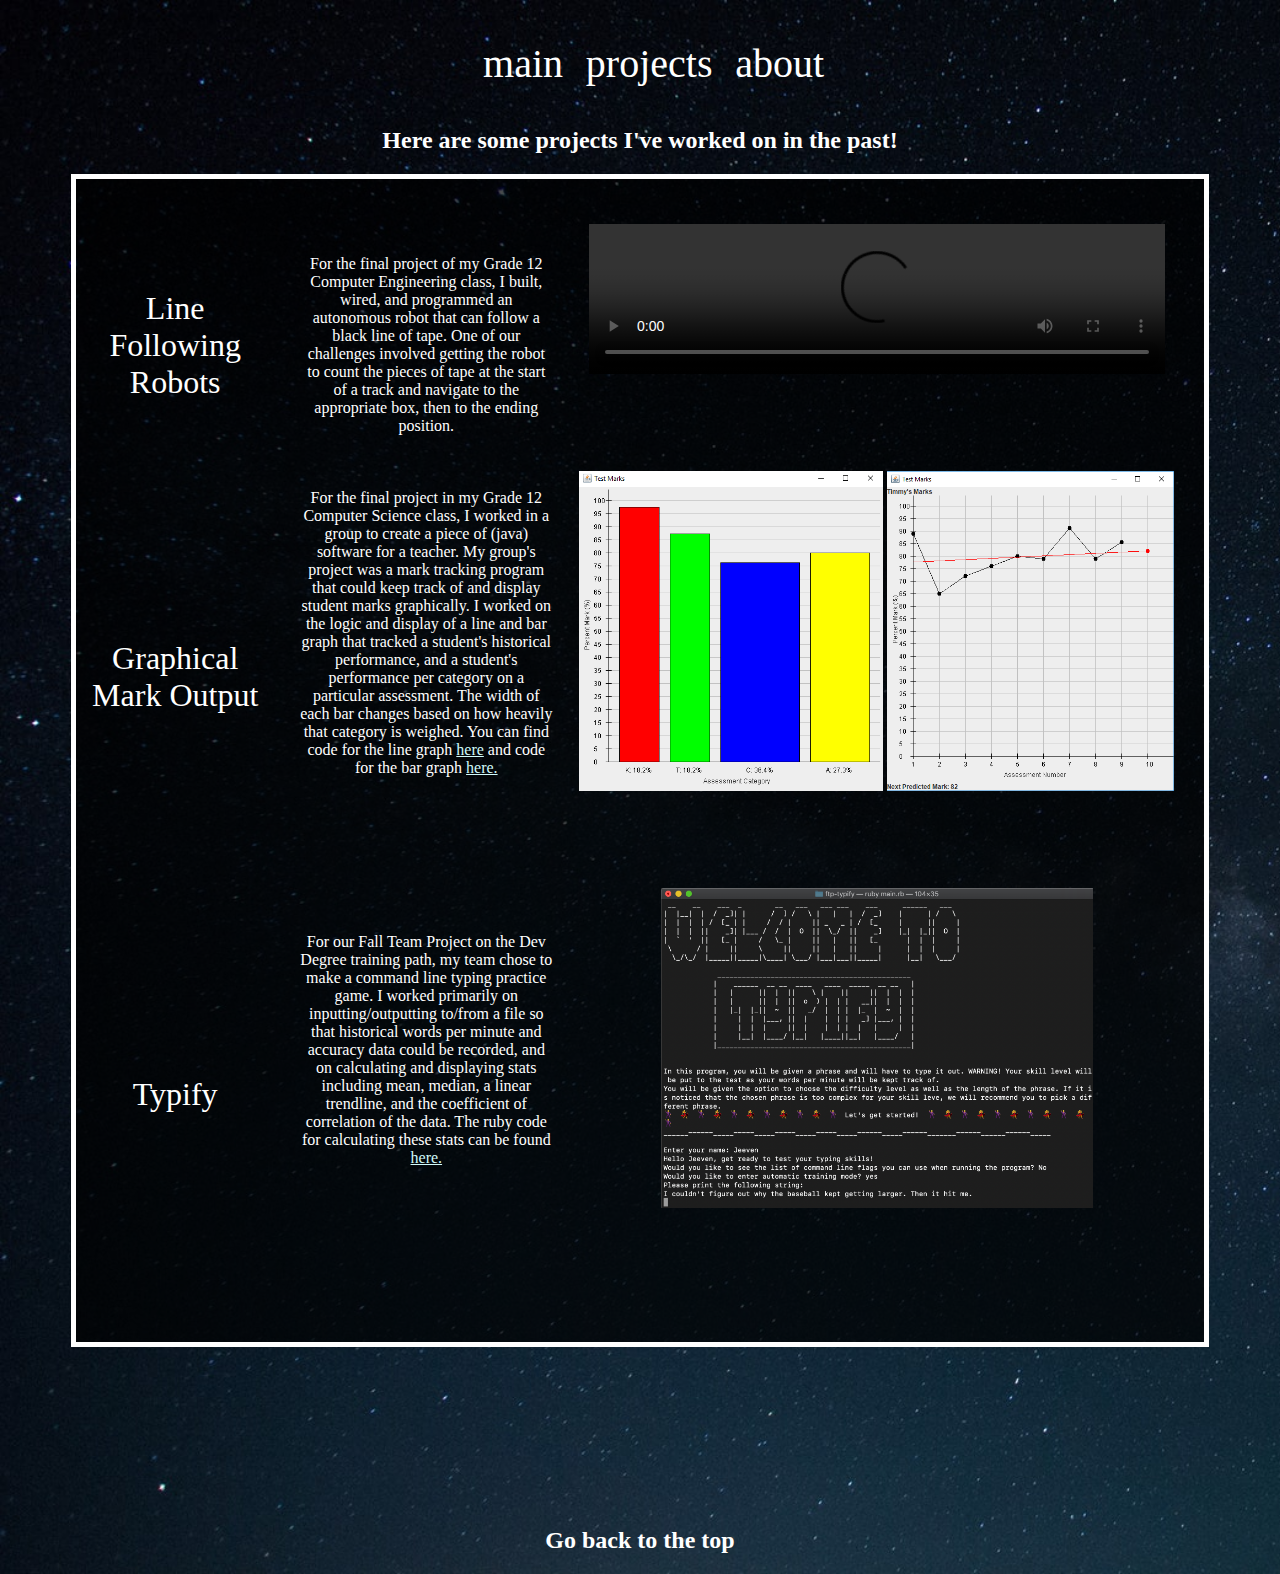
==== code/html/projects.html @ d8f29200 "lol" ====
<!DOCTYPE html>
<html lang="en">

<head>
  <title>Jeeven's Portfolio</title>
  <meta charset="UTF-8">
  <link href="../css/projects.css" rel="stylesheet" type="text/css">
</head>

<body>
  <header>
    <ul>
      <li><a href="main.html">main</a></li>
      <li><a href="projects.html">projects</a></li>
      <li><a href="about.html">about</a></li>
    </ul>
  </header>
  <div class="project-list"> 
    <h2>Here are some projects I've worked on in the past!</h3>
  </div>

  <div class="content">
    <table>
      <thead>
        <th></th>
      </thead>
      <tbody>
        <tr>
          <td class="title">Line Following Robots</td>
          <td class="discription">
            For the final project of my Grade 12 Computer Engineering class, I built, wired, and programmed an
            autonomous robot that can follow a black line of tape. One of our challenges involved getting the robot 
            to count the pieces of tape at the start of a track and navigate to the appropriate box, then to the ending position.
          </td>
          <td class="media">
            <video controls src="../../not-code/Tape Challenge 4.mov"></video>
          </td>
          <td></td>
        </tr>
        <tr>
          <td class="title">Graphical Mark Output</td>
          <td class="description">
            For the final project in my Grade 12 Computer Science class, I worked in a group to create a 
            piece of (java) software for a teacher. My group's project was a mark tracking program that could keep track of and display 
            student marks graphically. I worked on the logic and display of a line and bar graph that tracked a student's historical performance,
            and a student's performance per category on a particular assessment. The width of each bar changes based on how heavily that category
            is weighed. You can find code for the line graph 
            <a href="../other/GraphLine.java" download>here</a>
            and code for the bar graph 
            <a href="../other/GraphBar.java" download>here.</a>
          </td>

          <td class="media">
            <img src="../../not-code/gmo-bar.png">
            <img src="../../not-code/gmo-line.png">
          </td>
        </tr>
        <tr>
          <td class="title">Typify</td>
          <td class="description">
            For our Fall Team Project on the Dev Degree training path, my team chose to make a command line
            typing practice game. I worked primarily on inputting/outputting to/from a file so that historical 
            words per minute and accuracy data could be recorded, and on calculating and displaying stats including mean, median, a linear trendline, 
            and the coefficient of correlation of the data. The ruby code for calculating these stats can be found
            <a href="../other/data.rb">here.</a>
          </td>
          <td class="media">
              <img src="../../not-code/typify.png">
          </td>
        </tr>
      </tbody>
    </table>
  </div>
  <footer>
      <h2>
        <a href="projects.html">Go back to the top </a>
      </h2>
    </footer>
</body>

</html>
---- code/css/projects.css ----
body {
  background-image: url("../../not-code/night4.jpg"); 
  color: white;
  text-align: center;
  background-size: cover;
  overflow: visible;
  font-family: Avenir;
}

table {
  border: 5px solid white;
  margin-left: 5%; 
  margin-right: 5%;
  padding-top: 3%;
  padding-bottom: 3%;
  background-color: rgba(0, 0, 0, 0.7);
  margin-bottom: 20vh;
}

header {
  font-size: 2.5em;
  font-family: auto;
}

a {
  text-decoration: none;
  color: inherit;
}

td a {
  text-decoration: underline;
  color: #d1fafa;
}
.main {
  margin-bottom: 3vh;
}

li {
  display: inline-block;
  list-style-type: none;
  margin-right: 1vw;
}

ul {
  margin-left: 0;
}

video {
  width: 45vw;
}

img {
  display: inline-block;
  height: 25vw;
}

.media {
  width: 50vw;
  padding-bottom: 10vh;
}

.title {
  width: 15vw;
  font-size: 2em;
  padding-right: 2vw;
}

.description {
  padding-bottom: 10vh
}
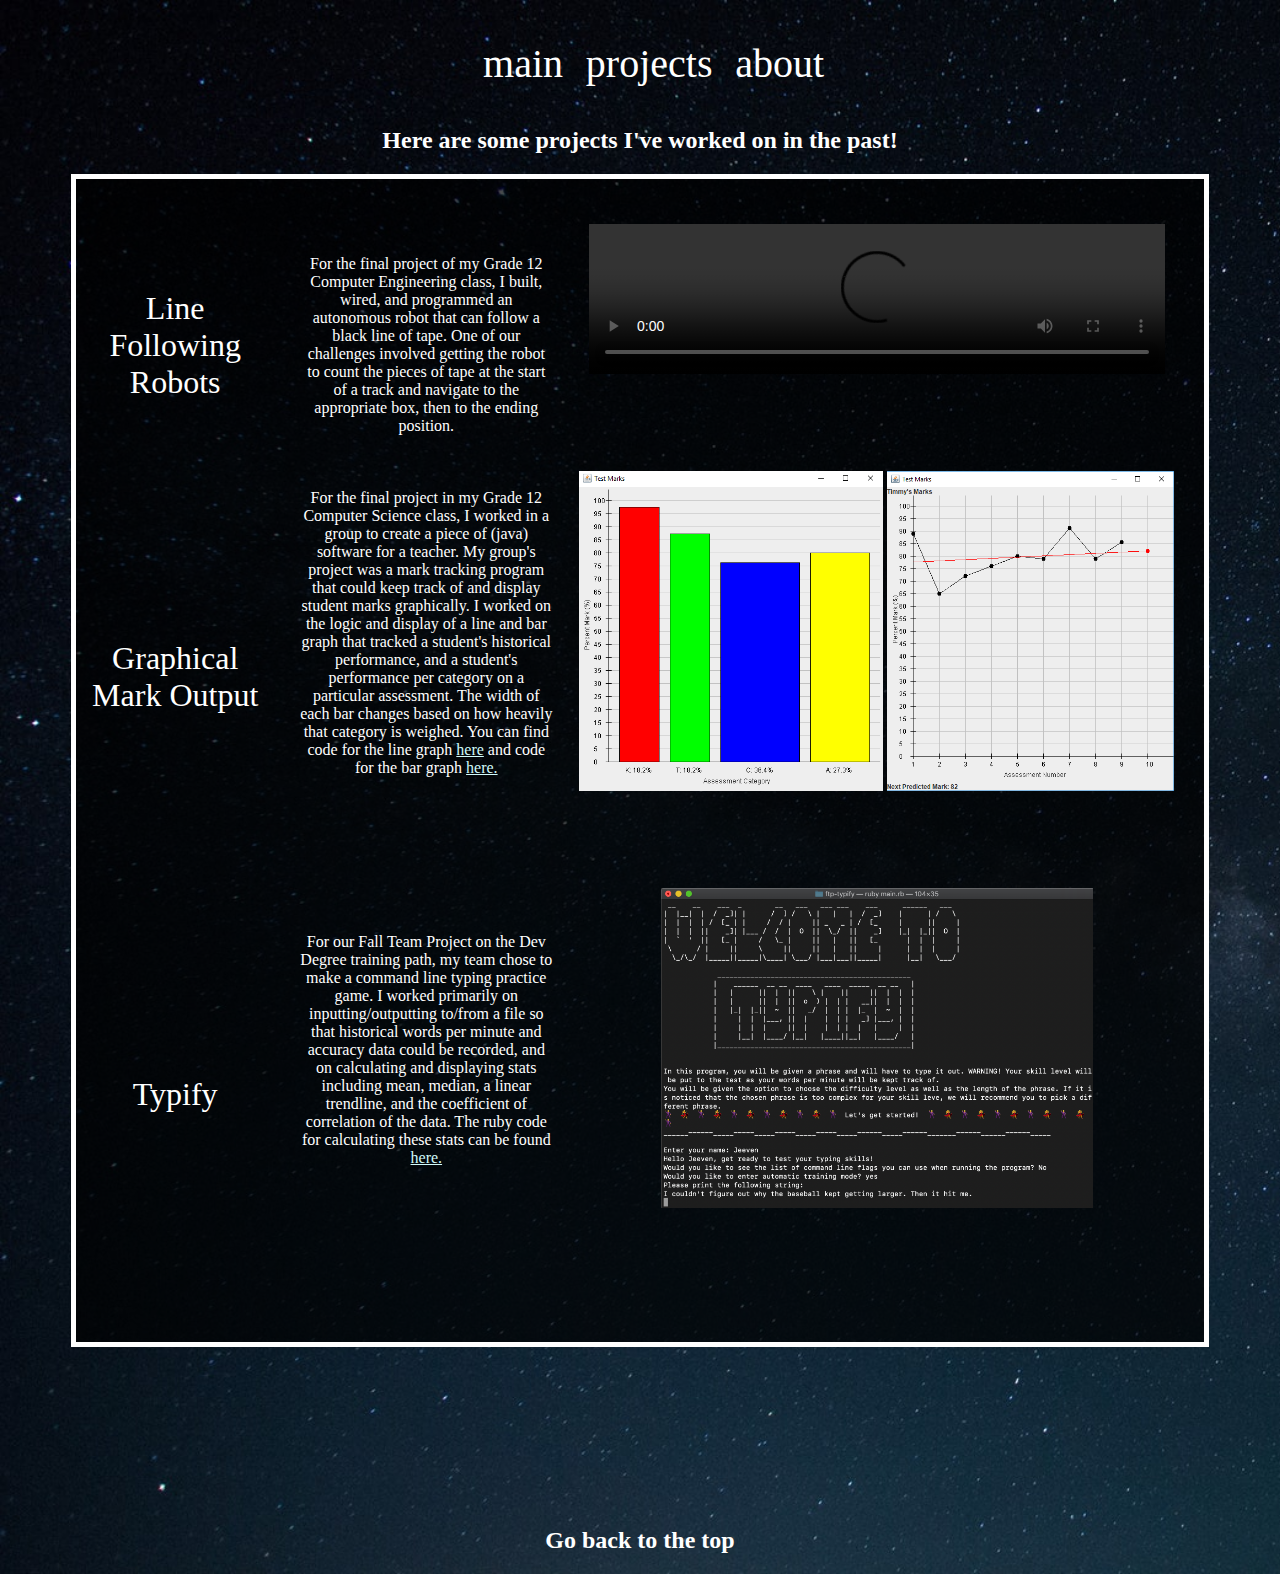
==== commit c1798aaf: "Add index file" ====
--- a/code/html/projects.html
+++ b/code/html/projects.html
@@ -10,7 +10,7 @@
 <body>
   <header>
     <ul>
-      <li><a href="main.html">main</a></li>
+      <li><a href="../../index.html">main</a></li>
       <li><a href="projects.html">projects</a></li>
       <li><a href="about.html">about</a></li>
     </ul>
